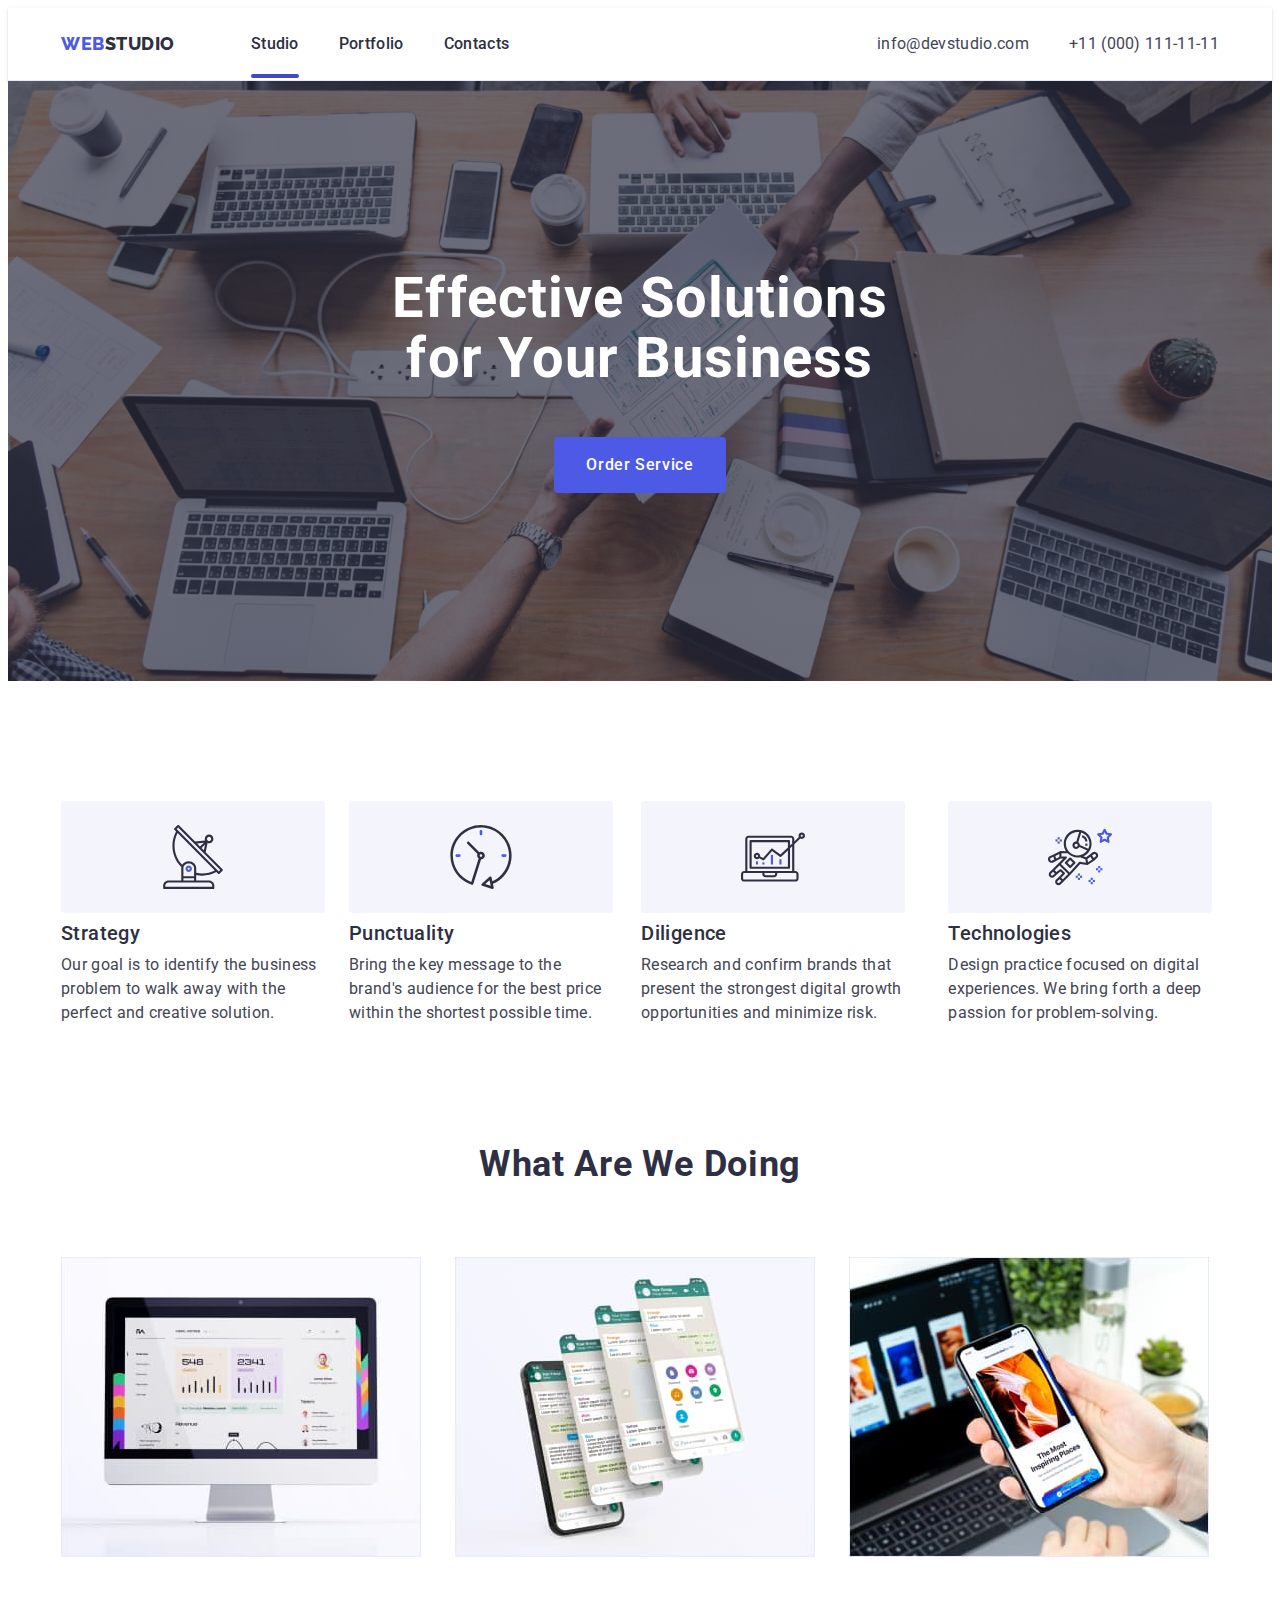
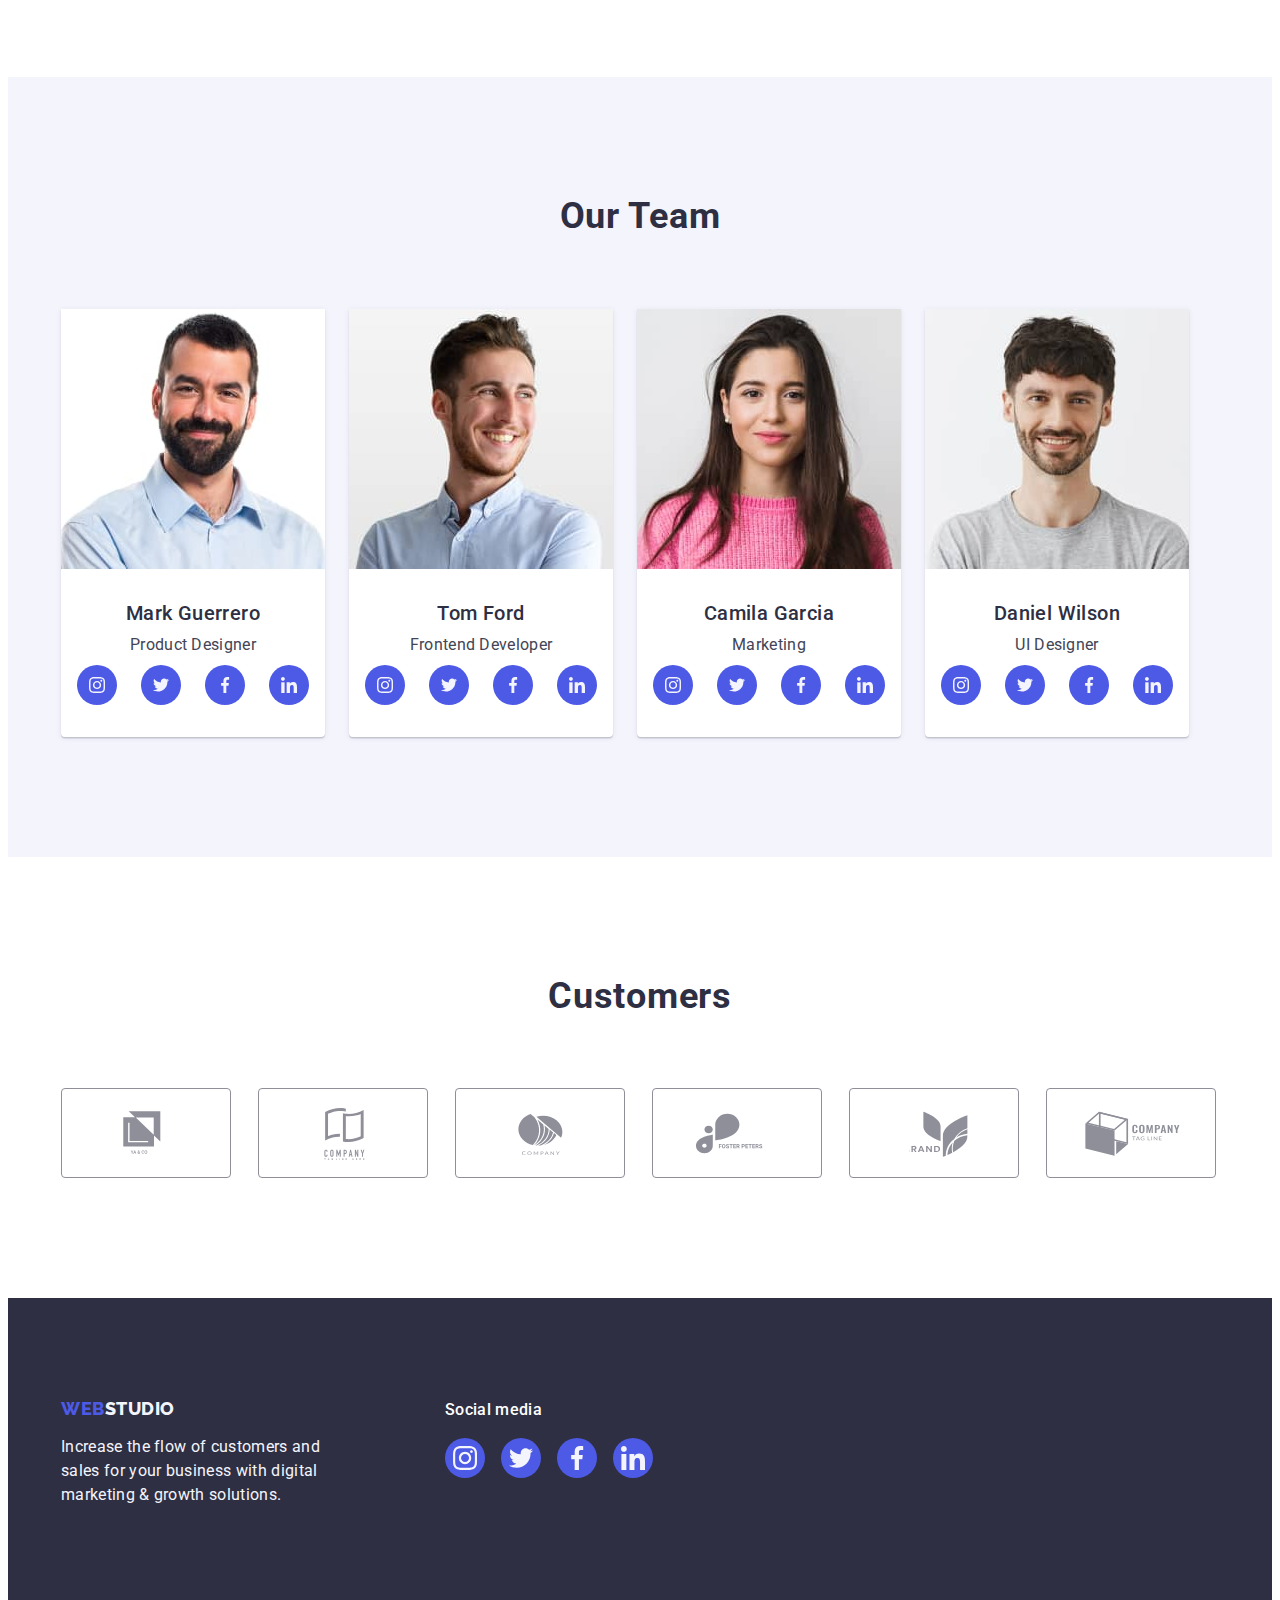
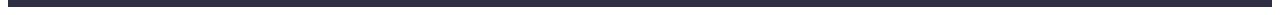
==== index.html @ 44d2c386 "HW 5" ====
<!DOCTYPE html>
<html lang="en">
  <head>
    <meta charset="UTF-8" />
    <meta http-equiv="X-UA-Compatible" content="IE=edge" />
    <meta name="viewport" content="width=device-width, initial-scale=1.0" />
    <link rel="preconnect" href="https://fonts.googleapis.com" />
    <link rel="preconnect" href="https://fonts.gstatic.com" crossorigin />
    <link
      href="https://fonts.googleapis.com/css2?family=Raleway:wght@800&family=Roboto:wght@400;500;700&display=swap"
      rel="stylesheet"
    />
    <link
      rel="stylesheet"
      href="https://cdnjs.cloudflare.com/ajax/libs/modern-normalize/1.1.0/modern-normalize.min.css"
      integrity="sha512-wpPYUAdjBVSE4KJnH1VR1HeZfpl1ub8YT/NKx4PuQ5NmX2tKuGu6U/JRp5y+Y8XG2tV+wKQpNHVUX03MfMFn9Q=="
      crossorigin="anonymous"
      referrerpolicy="no-referrer"
    />
    <link rel="stylesheet" href="./css/styles.css" />
    <title>WEBSTUDIO</title>
  </head>
  <body>
    <header class="header-border">
      <!-- Navigation block -->
      <div class="header-container container">
        <nav class="header-nav">
          <a class="logo link" href="./index.html"
            >Web<span class="studio-top link">Studio</span></a
          >
          <ul class="list">
            <li>
              <a class="nav-menu-item link current-tab" href="./index.html">Studio</a>
            </li>
            <li>
              <a class="nav-menu-item link" href="./portfolio.html"
                >Portfolio</a
              >
            </li>
            <li><a class="nav-menu-item link" href="">Contacts</a></li>
          </ul>
        </nav>
        <!-- Contacts block -->
        <address class="adr">
          <ul class="adress list">
            <li>
              <a class="mail link" href="mailto:info@devstudio.com"
                >info@devstudio.com</a
              >
            </li>
            <li>
              <a class="mail link" href="tel:+110001111111"
                >+11 (000) 111-11-11</a
              >
            </li>
          </ul>
        </address>
      </div>
    </header>
    <main>
      <!-- Hero block -->
      <section class="hero">
        <div class="container hero-container">
          <h1 class="hero-title">Effective Solutions for Your Business</h1>
          <button type="button" class="hero-button" data-modal-open>Order Service</button>
        </div>
      </section>

      <!-- About us block -->
      <section class="about">
        <div class="container">
          <h2 class="visually-hidden">About</h2>
          <ul class="list about-list">
            <li class="list-item">
              <div class="pict-about-card">
                <svg class="about-img" width="64" height="64">
                  <use href="./images/icons.svg#antenna"></use>
                </svg>
              </div>
              <div>
                <h3 class="list-text">Strategy</h3>
                <p class="paragr-one">
                  Our goal is to identify the business problem to walk away with
                  the perfect and creative solution.
                </p>
              </div>
            </li>
            <li class="list-item">
              <div class="pict-about-card">
                <svg class="about-img" width="64" height="64">
                  <use href="./images/icons.svg#clock"></use>
                </svg>
              </div>
              <div>
                <h3 class="list-text">Punctuality</h3>
                <p class="paragr-one">
                  Bring the key message to the brand's audience for the best
                  price within the shortest possible time.
                </p>
              </div>
            </li>
            <li class="list-item">
              <div class="pict-about-card">
                <svg class="about-img" width="64" height="64">
                  <use href="./images/icons.svg#diagram"></use>
                </svg>
              </div>
              <div>
                <h3 class="list-text">Diligence</h3>
                <p class="paragr-one">
                  Research and confirm brands that present the strongest digital
                  growth opportunities and minimize risk.
                </p>
              </div>
            </li>
            <li class="list-item">
              <div class="pict-about-card">
                <svg class="about-img" width="64" height="64">
                  <use href="./images/icons.svg#astronaut"></use>
                </svg>
              </div>
              <div>
                <h3 class="list-text">Technologies</h3>
                <p class="paragr-one">
                  Design practice focused on digital experiences. We bring forth
                  a deep passion for problem-solving.
                </p>
              </div>
            </li>
          </ul>
        </div>
      </section>
      <!-- What Are We Doing block -->
      <section class="what-doing-section">
        <div class="container">
          <h2 class="chapter">What are we doing</h2>
          <ul class="list what-doing-list">
            <li class="what-doing-item">
              <img
                src="./images/monitor.jpg"
                alt="monitor"
                width="360"
                height="300"
              />
            </li>
            <li class="what-doing-item">
              <img
                src="./images/phone.jpg"
                alt="phone screen"
                width="360"
                height="300"
              />
            </li>
            <li class="what-doing-item">
              <img
                src="./images/notebook.jpg"
                alt="notebook"
                width="360"
                height="300"
              />
            </li>
          </ul>
        </div>
      </section>
      <!-- Team block -->
      <section class="team">
        <div class="container">
          <h2 class="chapter">Our Team</h2>
          <ul class="list team-list">
            <li class="team-list-item">
              <img
                src="./images/mark.jpg"
                alt="Mark Guerrero - Product Designer"
                width="264"
                height="260"
              />
              <div class="empl-descr">
                <h3 class="empl-name">Mark Guerrero</h3>
                <p class="empl-position">Product Designer</p>
                <ul class="social list">
                  <li class="social-list-item">
                    <a
                      class="social-link link"
                      href="https://www.instagram.com"
                      target="blank"
                      rel="noopener noreferer"
                      aria-label="Instagram icon"
                    >
                      <svg class="social-icon" width="16" height="16">
                        <use href="./images/icons.svg#instagram"></use>
                      </svg>
                    </a>
                  </li>
                  <li class="social-list-item">
                    <a
                      class="social-link link"
                      href="https://www.twitter.com"
                      target="blank"
                      rel="noopener noreferer"
                      aria-label="Twitter icon"
                    >
                      <svg class="social-icon" width="16" height="16">
                        <use href="./images/icons.svg#twitter"></use>
                      </svg>
                    </a>
                  </li>
                  <li class="social-list-item">
                    <a
                      class="social-link link"
                      href="https://www.facebook.com"
                      target="blank"
                      rel="noopener noreferer"
                      aria-label="Facebook icon"
                    >
                      <svg class="social-icon" width="16" height="16">
                        <use href="./images/icons.svg#facebook"></use>
                      </svg>
                    </a>
                  </li>
                  <li class="social-list-item">
                    <a
                      class="social-link link"
                      href="https://www.linkedin.com"
                      target="blank"
                      rel="noopener noreferer"
                      aria-label="Linkedin icon"
                    >
                      <svg class="social-icon" width="16" height="16">
                        <use href="./images/icons.svg#linkedin"></use>
                      </svg>
                    </a>
                  </li>
                </ul>
              </div>
            </li>
            <li class="team-list-item">
              <img
                src="./images/tom.jpg"
                alt="Tom Ford - Frontend Developer"
                width="264"
                height="260"
              />
              <div class="empl-descr">
                <h3 class="empl-name">Tom Ford</h3>
                <p class="empl-position">Frontend Developer</p>
                <ul class="social list">
                  <li class="social-list-item">
                    <a
                      class="social-link link"
                      href="https://www.instagram.com"
                      target="blank"
                      rel="noopener noreferer"
                      aria-label="Instagram icon"
                    >
                      <svg class="social-icon" width="16" height="16">
                        <use href="./images/icons.svg#instagram"></use>
                      </svg>
                    </a>
                  </li>
                  <li class="social-list-item">
                    <a
                      class="social-link link"
                      href="https://www.twitter.com"
                      target="blank"
                      rel="noopener noreferer"
                      aria-label="Twitter icon"
                    >
                      <svg class="social-icon" width="16" height="16">
                        <use href="./images/icons.svg#twitter"></use>
                      </svg>
                    </a>
                  </li>
                  <li class="social-list-item">
                    <a
                      class="social-link link"
                      href="https://www.facebook.com"
                      target="blank"
                      rel="noopener noreferer"
                      aria-label="Facebook icon"
                    >
                      <svg class="social-icon" width="16" height="16">
                        <use href="./images/icons.svg#facebook"></use>
                      </svg>
                    </a>
                  </li>
                  <li class="social-list-item">
                    <a
                      class="social-link link"
                      href="https://www.linkedin.com"
                      target="blank"
                      rel="noopener noreferer"
                      aria-label="Linkedin icon"
                    >
                      <svg class="social-icon" width="16" height="16">
                        <use href="./images/icons.svg#linkedin"></use>
                      </svg>
                    </a>
                  </li>
                </ul>
              </div>
            </li>
            <li class="team-list-item">
              <img
                src="./images/camila.jpg"
                alt="Camila Garcia - Marketing"
                width="264"
                height="260"
              />
              <div class="empl-descr">
                <h3 class="empl-name">Camila Garcia</h3>
                <p class="empl-position">Marketing</p>
                <ul class="social list">
                  <li class="social-list-item">
                    <a
                      class="social-link link"
                      href="https://www.instagram.com"
                      target="blank"
                      rel="noopener noreferer"
                      aria-label="Instagram icon"
                    >
                      <svg class="social-icon" width="16" height="16">
                        <use href="./images/icons.svg#instagram"></use>
                      </svg>
                    </a>
                  </li>
                  <li class="social-list-item">
                    <a
                      class="social-link link"
                      href="https://www.twitter.com"
                      target="blank"
                      rel="noopener noreferer"
                      aria-label="Twitter icon"
                    >
                      <svg class="social-icon" width="16" height="16">
                        <use href="./images/icons.svg#twitter"></use>
                      </svg>
                    </a>
                  </li>
                  <li class="social-list-item">
                    <a
                      class="social-link link"
                      href="https://www.facebook.com"
                      target="blank"
                      rel="noopener noreferer"
                      aria-label="Facebook icon"
                    >
                      <svg class="social-icon" width="16" height="16">
                        <use href="./images/icons.svg#facebook"></use>
                      </svg>
                    </a>
                  </li>
                  <li class="social-list-item">
                    <a
                      class="social-link link"
                      href="https://www.linkedin.com"
                      target="blank"
                      rel="noopener noreferer"
                      aria-label="Linkedin icon"
                    >
                      <svg class="social-icon" width="16" height="16">
                        <use href="./images/icons.svg#linkedin"></use>
                      </svg>
                    </a>
                  </li>
                </ul>
              </div>
            </li>
            <li class="team-list-item">
              <img
                src="./images/daniel.jpg"
                alt="Daniel Wilson - UI Designer"
                width="264"
                height="260"
              />
              <div class="empl-descr">
                <h3 class="empl-name">Daniel Wilson</h3>
                <p class="empl-position">UI Designer</p>
                <ul class="social list">
                  <li class="social-list-item">
                    <a
                      class="social-link link"
                      href="https://www.instagram.com"
                      target="blank"
                      rel="noopener noreferer"
                      aria-label="Instagram icon"
                    >
                      <svg class="social-icon" width="16" height="16">
                        <use href="./images/icons.svg#instagram"></use>
                      </svg>
                    </a>
                  </li>
                  <li class="social-list-item">
                    <a
                      class="social-link link"
                      href="https://www.twitter.com"
                      target="blank"
                      rel="noopener noreferer"
                      aria-label="Twitter icon"
                    >
                      <svg class="social-icon" width="16" height="16">
                        <use href="./images/icons.svg#twitter"></use>
                      </svg>
                    </a>
                  </li>
                  <li class="social-list-item">
                    <a
                      class="social-link link"
                      href="https://www.facebook.com"
                      target="blank"
                      rel="noopener noreferer"
                      aria-label="Facebook icon"
                    >
                      <svg class="social-icon" width="16" height="16">
                        <use href="./images/icons.svg#facebook"></use>
                      </svg>
                    </a>
                  </li>
                  <li class="social-list-item">
                    <a
                      class="social-link link"
                      href="https://www.linkedin.com"
                      target="blank"
                      rel="noopener noreferer"
                      aria-label="Linkedin icon"
                    >
                      <svg class="social-icon" width="16" height="16">
                        <use href="./images/icons.svg#linkedin"></use>
                      </svg>
                    </a>
                  </li>
                </ul>
              </div>
            </li>
          </ul>
        </div>
      </section>
      <section class="customers">
        <div class="container">
          <h2 class="chapter cust-title">Customers</h2>
          <ul class="clients-list list">
            <li class="clients-item">
              <a class="client-link" href="">
                <svg class="customer-icon" width="104" height="56">
                  <use
                    href="./images/icons.svg#Logo"
                    width="104"
                    height="56"
                  ></use>
                </svg>
              </a>
            </li>
            <li class="clients-item">
              <a class="client-link" href="">
                <svg class="customer-icon" width="104" height="56">
                  <use
                    href="./images/icons.svg#Logo-1"
                    width="104"
                    height="56"
                  ></use>
                </svg>
              </a>
            </li>
            <li class="clients-item">
              <a class="client-link" href="">
                <svg class="customer-icon" width="104" height="56">
                  <use
                    href="./images/icons.svg#Logo-2"
                    width="104"
                    height="56"
                  ></use>
                </svg>
              </a>
            </li>
            <li class="clients-item">
              <a class="client-link" href="">
                <svg class="customer-icon" width="104" height="56">
                  <use
                    href="./images/icons.svg#Logo-3"
                    width="104"
                    height="56"
                  ></use>
                </svg>
              </a>
            </li>
            <li class="clients-item">
              <a class="client-link" href="">
                <svg class="customer-icon" width="104" height="56">
                  <use
                    href="./images/icons.svg#Logo-4"
                    width="104"
                    height="56"
                  ></use>
                </svg>
              </a>
            </li>
            <li class="clients-item">
              <a class="client-link" href="">
                <svg class="customer-icon" width="104" height="56">
                  <use
                    href="./images/icons.svg#Logo-5"
                    width="104"
                    height="56"
                  ></use>
                </svg>
              </a>
            </li>
          </ul>
        </div>
      </section>
    </main>
    <!-- Footer block -->
    <footer class="footer">
      <div class="footer-cont container">
        <div class="footer-one">
          <a class="footer-logo link" href="./index.html"
            >Web<span class="studio-bottom">Studio</span></a
          >
          <p class="footer-text">
            Increase the flow of customers and sales for your business with
            digital marketing & growth solutions.
          </p>
        </div>
        <div class="footer-two">
          <p class="soc-media">Social media</p>
          <ul class="soc-list list">
            <li class="soc-list-item">
              <a
                class="footer-social-link"
                href="https://www.instagram.com"
                target="blank"
                rel="noopener noreferer"
                aria-label="Instagram icon"
              >
                <svg class="footer-social-icon" width="24" height="24">
                  <use href="./images/icons.svg#instagram"></use>
                </svg>
              </a>
            </li>
            <li class="soc-list-item">
              <a
                class="footer-social-link"
                href="https://www.twitter.com"
                target="blank"
                rel="noopener noreferer"
                aria-label="Twitter icon"
              >
                <svg class="footer-social-icon" width="24" height="24">
                  <use href="./images/icons.svg#twitter"></use>
                </svg>
              </a>
            </li>
            <li class="soc-list-item">
              <a
                class="footer-social-link"
                href="https://www.facebook.com"
                target="blank"
                rel="noopener noreferer"
                aria-label="Facebook icon"
              >
                <svg class="footer-social-icon" width="24" height="24">
                  <use href="./images/icons.svg#facebook"></use>
                </svg>
              </a>
            </li>
            <li class="soc-list-item">
              <a
                class="footer-social-link"
                href="https://www.linkedin.com"
                target="blank"
                rel="noopener noreferer"
                aria-label="Linkedin icon"
              >
                <svg class="footer-social-icon" width="24" height="24">
                  <use href="./images/icons.svg#linkedin"></use>
                </svg>
              </a>
            </li>
          </ul>
        </div>
      </div>
    </footer>
    <div class="backdrop is-hidden" data-modal>
      <div class="modal">
        <button class="btnmodal" type="button" data-modal-close>
          <svg class="modal-close" width="8" height="8">
            <use href="./images/icons.svg#close-btn"></use>
          </svg>
        </button>
      </div>
    </div>
    <script src="./js/modal.js"></script>
  </body>
</html>
---- css/styles.css ----
/* Root block */
:root {
  --backgr-color: #ffffff;
  --link-color: #4d5ae5;
  --hover-color: #404bbf;
  --logo-color: #4d5ae5;
  --studio-color: #2e2f42;
  --text-color: #434455;
  --filter-button-color: #e7e9fc;
  --svg-card: #F4F4FD;
  --footer-link-action: #31D0AA;
  --overlay-anim: 250ms cubic-bezier(0.4, 0, 0.2, 1);
  --hovertime: 250ms;
}

h1,
h2,
h3,
h4,
h5,
h6,
p {
  margin: 0;
}

ul,
ol {
  margin: 0;
}

img {
  display: block;
  max-width: 100%;
  height: auto;
}

body {
  font-family: "Roboto", sans-serif;
  color: #434455;
  background-color: var(--backgr-color);
}

button {
  background-color: var(link-color);
  color: var(backgr-color);
  font-weight: 500;
}

button:hover {
  background-color: var(--hover-color);
transition: var(--hovertime);
}

button:focus {
  background-color: var(--hover-color);
  transition: var(--hovertime);
}

a {
  color: #2e2f42;
  text-decoration: none;
  transition: var(--hovertime);
}

/* 
========================
MAIN BLOCK
========================
 */

.container {
  width: 1158px;
  margin-left: auto;
  margin-right: auto;
  padding-left: 15px;
  padding-right: 15px;
  align-items: center;
}

.list {
  padding: 0;
  list-style: none;
  display: flex;
  gap: 40px;
}

.logo {
  display: inline-block;
  margin-right: 76px;
  font-family: "Raleway", sans-serif;
  font-weight: 800;
  font-size: 18px;
  line-height: 1.17;
  letter-spacing: 0.03em;
  text-transform: uppercase;
  color: var(--logo-color);
}

.link {
  text-decoration: none;
}

.current-tab {
  position: relative;
  color: var(--hover-color);
}

.current-tab::after {
  display: block;
  position: absolute;
  content: '';
  width: 100%;
  height: 4px;
  border-radius: 2px;
  bottom: -1px;
  background-color: var(--hover-color);
}

/* 
========================
HEADER BLOCK
========================
 */

.studio-top {
  color: var(--studio-color);
}

.studio-bottom {
  color: #f4f4fd;
}

.nav-menu-item {
  font-weight: 500;
  font-size: 16px;
  line-height: 1.5;
  letter-spacing: 0.02em;
  color: var(--studio-color);
  padding: 24px 0;
}

.nav-menu-item:hover {
  color: var(--hover-color);
}

.nav-menu-item:focus {
  color: var(--hover-color);
}

.mail {
  font-size: 16px;
  line-height: 1.5;
  letter-spacing: 0.02em;
  color: var(--text-color);
}

.mail:hover {
  color: var(--hover-color);
}

.adr {
  font-style: normal;
  gap: 40px;
  margin-left: auto;
  align-items: center;
  display: flex;
}

.adress {
  font-style: normal;
}

.header-border {
  box-shadow: 0px 2px 1px rgba(46, 47, 66, 0.08), 0px 1px 1px rgba(46, 47, 66, 0.16), 0px 1px 6px rgba(46, 47, 66, 0.08);
  border-bottom: 1px solid #e7e9fc;
}

.header-container {
  display: flex;
  align-items: center;
  height: 72px;
}

.header-nav {
  display: flex;
  align-items: center;
}

/* 
========================
HERO BLOCK
========================
 */

.hero {
  margin-left: auto;
  margin-right: auto;
  background-color: var(--studio-color);
  max-width: 1440px;
  font-weight: 700;
  text-align: center;
  letter-spacing: 0.02em;
  padding: 188px 0;
  background-image: linear-gradient(rgba(46, 47, 66, 0.7), rgba(46, 47, 66, 0.7)), url(../images/img-name.jpeg);
  background-repeat: no-repeat;
  background-size: cover;
  background-position: center;
}

.hero-title {
  font-size: 56px;
  line-height: 1.07;
  letter-spacing: 0.02em;
  color: #ffffff;
  max-width: 496px;
  margin-left: auto;
  margin-right: auto;
}

.hero-button {
  display: block;
  margin-left: auto;
  margin-right: auto;
  min-width: 169px;
  height: 56px;
  border: none;
  background-color: #4d5ae5;
  font-family: inherit;
  font-size: 16px;
  line-height: 1.5;
  letter-spacing: 0.04em;
  color: #ffffff;
  cursor: pointer;
  margin-top: 48px;
  padding: 16px 32px;
  border-radius: 4px;
  border-color: #4d5ae5;
}

/* 
========================
ABOUT BLOCK
========================
 */

.about {
  padding: 120px 0;
}

.visually-hidden {
  position: absolute;
  width: 1px;
  height: 1px;
  margin: -1px;
  border: 0;
  padding: 0;
  white-space: nowrap;
  clip-path: inset(100%);
  clip: rect(0 0 0 0);
  overflow: hidden;
}

.about-list {
  gap: 24px;
}

/* 
========================
WHAT ARE WE DOING BLOCK
========================
 */

.what-doing-item {
  width: calc((100% - 48px) / 3);
}

.list-item {
  width: calc((100%-3*24px)/4);
}

.list-item-description {
  margin-bottom: 8px;
  font-weight: 500;
  font-size: 20px;
  line-height: 1.2;
  color: var(--studio-color);
  letter-spacing: 0.02em;
}

.list-text {
  margin: 8px 0;
  font-weight: 500;
  font-size: 20px;
  line-height: 1.2;
  letter-spacing: 0.02em;
  color: var(--studio-color);
}

.paragr-one {
  font-size: 16px;
  line-height: 1.5;
  letter-spacing: 0.02em;
  color: var(--text-color);
}

.what-doing-section {
  padding-bottom: 120px;
}

.pict-about-card {
  display: flex;
  align-items: center;
  justify-content: center;
  width: 264px;
  height: 112px;
  background-color: var(--svg-card);
  border-radius: 4px;
  margin-bottom: 8px;
}

.what-doing-list {
  gap: 24px;
}

.chapter {
  line-height: 1.11;
  margin-bottom: 72px;
  font-size: 36px;
  text-align: center;
  letter-spacing: 0.02em;
  text-transform: capitalize;
  color: var(--studio-color);
}

/* 
========================
TEAM BLOCK
========================
 */

.team {
  background-color: #f4f4fd;
  padding-top: 120px;
  padding-bottom: 120px;
}

.team-list {
  gap: 24px;
}

.team-list-item {
  width: calc((100%-72px)/4);
  background-color: #FFFFFF;
  border-radius: 0 0 4px 4px;
  box-shadow: 0px 1px 6px rgba(46, 47, 66, 0.08), 0px 1px 1px rgba(46, 47, 66, 0.16), 0px 2px 1px rgba(46, 47, 66, 0.08);
}

.empl-name {
  margin-bottom: 8px;
  color: var(--studio-color);
  font-style: normal;
  font-weight: 500;
  font-size: 20px;
  text-align: center;
  letter-spacing: 0.02em;
  line-height: 1.2;
}

.empl-position {
  font-size: 16px;
  line-height: 1.5;
  letter-spacing: 0.02em;
  color: var(--text-color);
  margin-bottom: 8px;
}

.empl-descr {
  padding: 32px 0;
  text-align: center;
}

.social {
  display: flex;
  align-items: center;
  justify-content: center;
  gap: 24px;
}

.social-link {
  display: flex;
  justify-content: center;
  align-items: center;
  width: 40px;
  height: 40px;
  background-color: var(--link-color);
  border-color: var(--link-color);
  border-radius: 50%;
}

.social-link:hover {
  background-color: var(--hover-color);
}

.social-link:focus {
  background-color: var(--hover-color);
}

.social-icon {
  fill: #f4f4fd;
}

/* 
========================
CLIENTS BLOCK
========================
 */

.customers {
  padding: 120px 0;
}

.cust-title {
  line-height: 1.1;
}

.clients-list {
  display: flex;
  gap: 24px;
}

.clients-item {
  width: calc((100% - 120px) / 6);
}

.client-link {
  display: flex;
  align-items: center;
  justify-content: center;
  gap: 24px;
  color: #8E8F99;
  width: 168px;
  height: 88px;
  border: 1px solid #8E8F99;
  border-radius: 4px;
}

.client-link:hover,
.client-link:focus {
  color: var(--hover-color);
  border-color: var(--hover-color);
}

.customer-icon {
  fill: currentColor;
  width: 104px;
  height: 56px;
}

.customer-icon:hover,
.customer-icon:focus {
  fill: var(--hover-color);
}

/* 
========================
PORTFOLIO BLOCK
========================
 */

.gallery {
  padding: 96px 0 120px;
}

.gallery-list {
  display: flex;
  justify-content: center;
  flex-wrap: wrap;
  column-gap: 24px;
  row-gap: 48px;
}

.project-card {
  width: calc((100% - 48px) / 3);
  padding-top: 0;
}

.project-card:hover,
.project-card:focus {
  box-shadow: 0px 1px 6px rgba(46, 47, 66, 0.08), 0px 1px 1px rgba(46, 47, 66, 0.16), 0px 2px 1px rgba(46, 47, 66, 0.08);
}

.project-card:hover .overlay {
  transform: translate(0, 0);
}

.project-card:focus .overlay {
transform: translate(0, 0);
}

.card-link {
  display: block;
}

.card-link:hover,
.card-link:focus {
  box-shadow: 0px 1px 6px rgba(46, 47, 66, 0.08), 0px 1px 1px rgba(46, 47, 66, 0.16), 0px 2px 1px rgba(46, 47, 66, 0.08);
}

.card-content {
  padding: 32px 16px;
  border: 1px solid #e7e9fc;
  border-top: none;
}

.filter-list {
  display: flex;
  margin-left: auto;
  margin-right: auto;
  margin-bottom: 72px;
  gap: 24px;
  justify-content: center;
}

.filter-button {
  display: block;
  max-height: 48px;
  font-family: "Roboto", sans-serif;
  font-weight: 500;
  font-size: 16px;
  line-height: 1.5;
  letter-spacing: 0.04em;
  color: var(--link-color);
  background-color: var(--filter-button-color);
  cursor: pointer;
  border: 1px solid var(--filter-button-color);
  padding: 12px 24px;
  border-radius: 4px;
  transition: color var(--overlay-anim), background-color var(--overlay-anim), border var(--overlay-anim), box-shadow var(--overlay-anim);
}

.filter-button:hover,
.filter-button:focus {
  color: var(--backgr-color);
  background-color: var(--hover-color);
  border: 1px solid transparent;
  box-shadow: 0px 3px 1px rgba(0, 0, 0, 0.1), 0px 2px 1px rgba(0, 0, 0, 0.08), 0px 2px 2px rgba(0, 0, 0, 0.12);
}

.overl-container {
  position: relative;
  overflow: hidden;
}

.overlay {
  position: absolute;
  font-style: normal;
  font-weight: 400;
  font-size: 16px;
  line-height: 24px;
  letter-spacing: 0.02em;
  color: var(--svg-card);
  background-color: var(--link-color);
  padding-top: 40px;
  padding-left: 32px;
  padding-right: 32px;
  top: 0;
  left: 0;
  height: 100%;
  overflow: auto;
  transform: translate(0, 100%);
  transition: transform var(--overlay-anim);      
}

.paragraph {
  font-size: 16px;
  line-height: 1.5;
  letter-spacing: 0.02em;
  color: var(--text-color);
}


/* 
========================
FOOTER BLOCK
========================
 */

.footer {
  background-color: var(--studio-color);
  padding: 100px 0;
}

.footer-cont {
  display: flex;
  align-items: baseline;
}

.footer-text {
  width: 264px;
  color: #F4F4FD;
  font-style: normal;
  font-weight: 400;
  font-size: 16px;
  line-height: 1.5;
  letter-spacing: 0.02em;
}

.footer-logo {
  display: inline-block;
  font-family: "Raleway", sans-serif;
  font-weight: 800;
  font-size: 18px;
  line-height: 1.17;
  letter-spacing: 0.03em;
  text-transform: uppercase;
  color: var(--logo-color);
  margin-bottom: 16px;
}

.footer-one {
  max-width: 264px;
  margin-right: 120px;
}

.footer-two {
  display: block;
  padding: 0;
}

.soc-list {
  align-items: center;
  gap: 16px;
}

.soc-media {
  font-weight: 500;
  line-height: 1.5;

  letter-spacing: 0.02em;

  color: var(--backgr-color);
  margin-bottom: 16px;
}

.footer-social-link {
  display: flex;
  justify-content: center;
  align-items: center;
  width: 40px;
  height: 40px;
  background-color: var(--link-color);
  border-color: var(--link-color);
  border-radius: 50%;
}

.footer-social-link:hover {
  background-color: var(--footer-link-action);
}

.footer-social-link:focus {
  background-color: var(--footer-link-action);
}

.footer-social-icon {
  fill: #f4f4fd;
}


/* ======================================================================================================================================================================== */





.backdrop {
  position: fixed;
  top: 0;
  left: 0;
  z-index: 100;
  width: 100%;
  height: 100%;
  background-color: rgba(46, 47, 66, 0.4);
  transition: opacity var(--overlay-anim), visibility var(--overlay-anim);
}
.backdrop.is-hidden {
  opacity: 0;
  visibility: hidden;
  pointer-events: none;
}


.modal {
  position: absolute;
      width: 408px;
      min-height: 576px;
      top: 50%;
      left: 50%;
      transform: translate(-50%, -50%);
      background: #FCFCFC;
      box-shadow: 0px 1px 1px rgba(0, 0, 0, 0.14), 0px 1px 3px rgba(0, 0, 0, 0.12), 0px 2px 1px rgba(0, 0, 0, 0.2);
      border-radius: 4px;
}

.btnmodal {
  display: flex;
  position: absolute;
  top: 24px;
  right: 24px;
  justify-content: center;
  align-items: center;
  background-color: #E7E9FC;
  border: 1px solid rgba(0, 0, 0, 0.1);
  width: 24px;
  height: 24px;
  border-radius: 50%;
  padding: 0;
  transition: background-color var(--overlay-anim);
  
}
.modal-close {
  transition: fill var(--overlay-anim);
}
.btnmodal:hover, 
.btnmodal:focus {
  background-color: var(--hover-color);
  fill: var(--backgr-color);
}
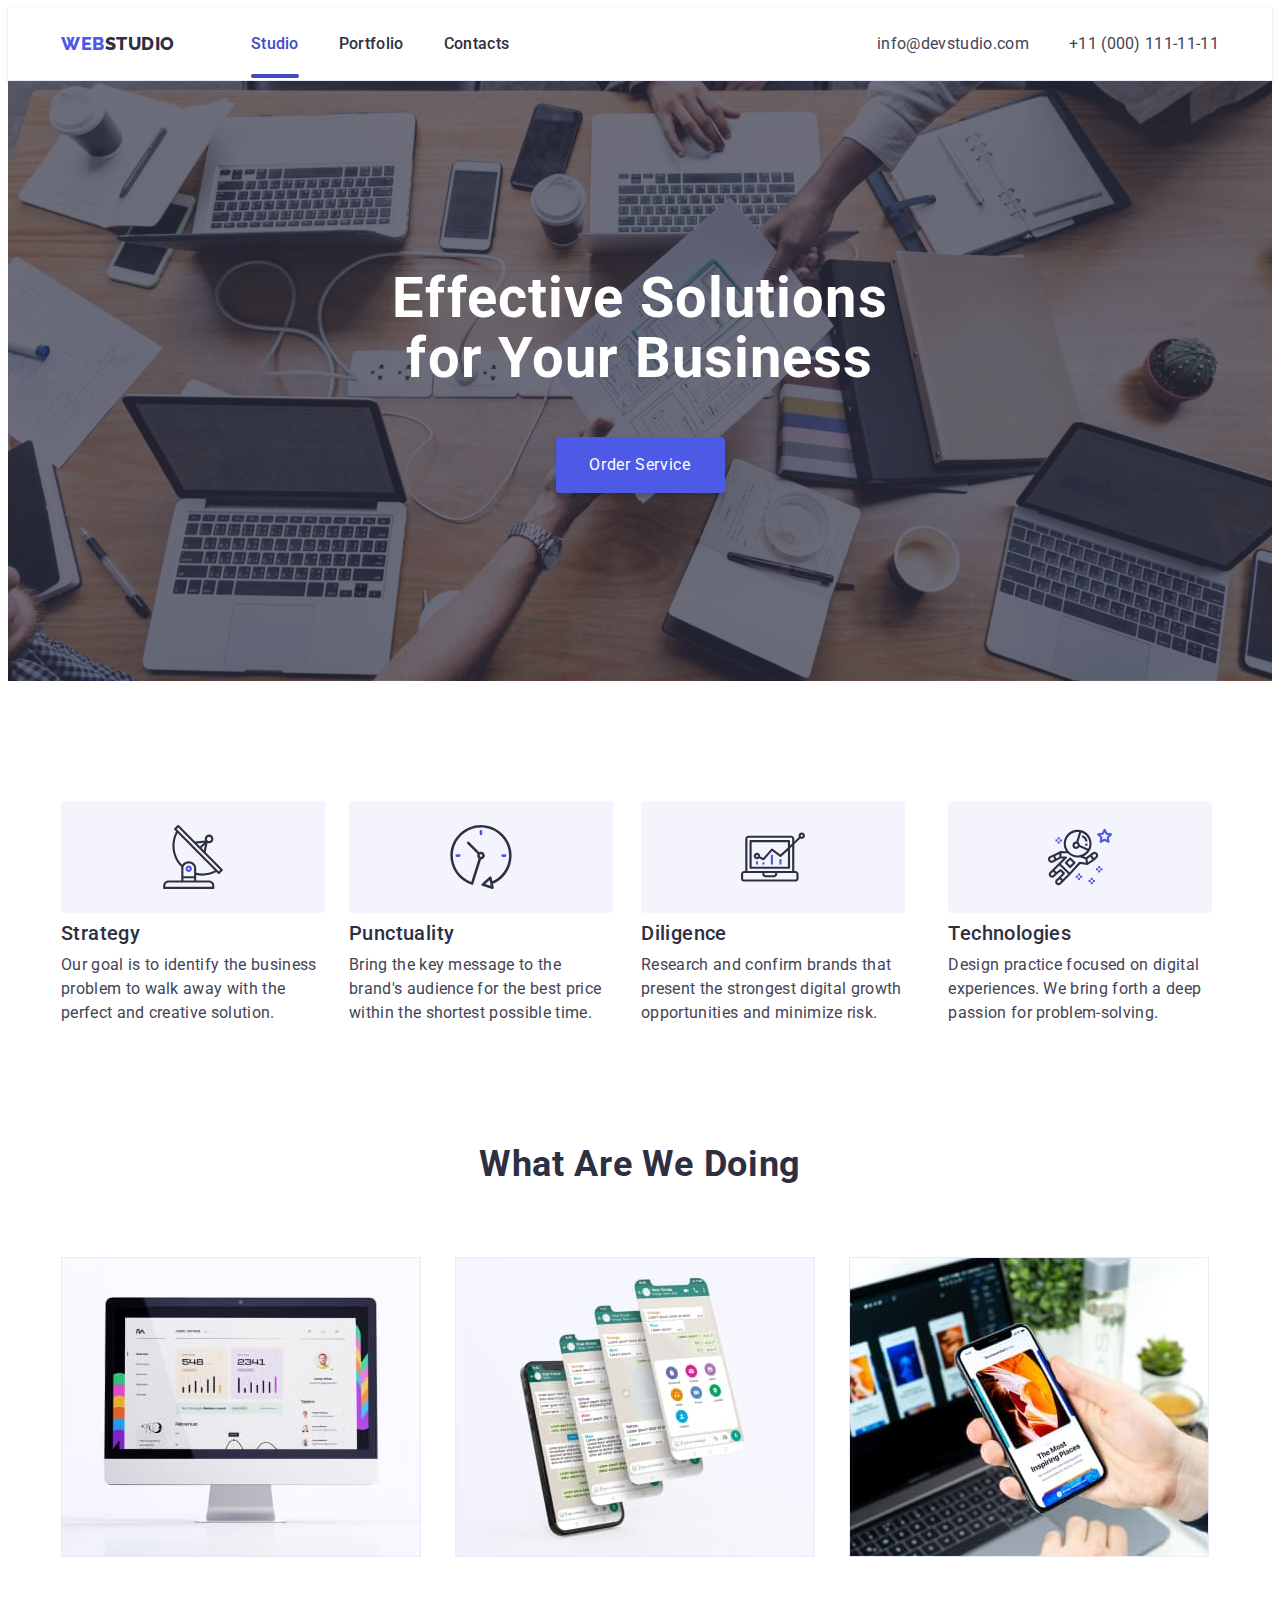
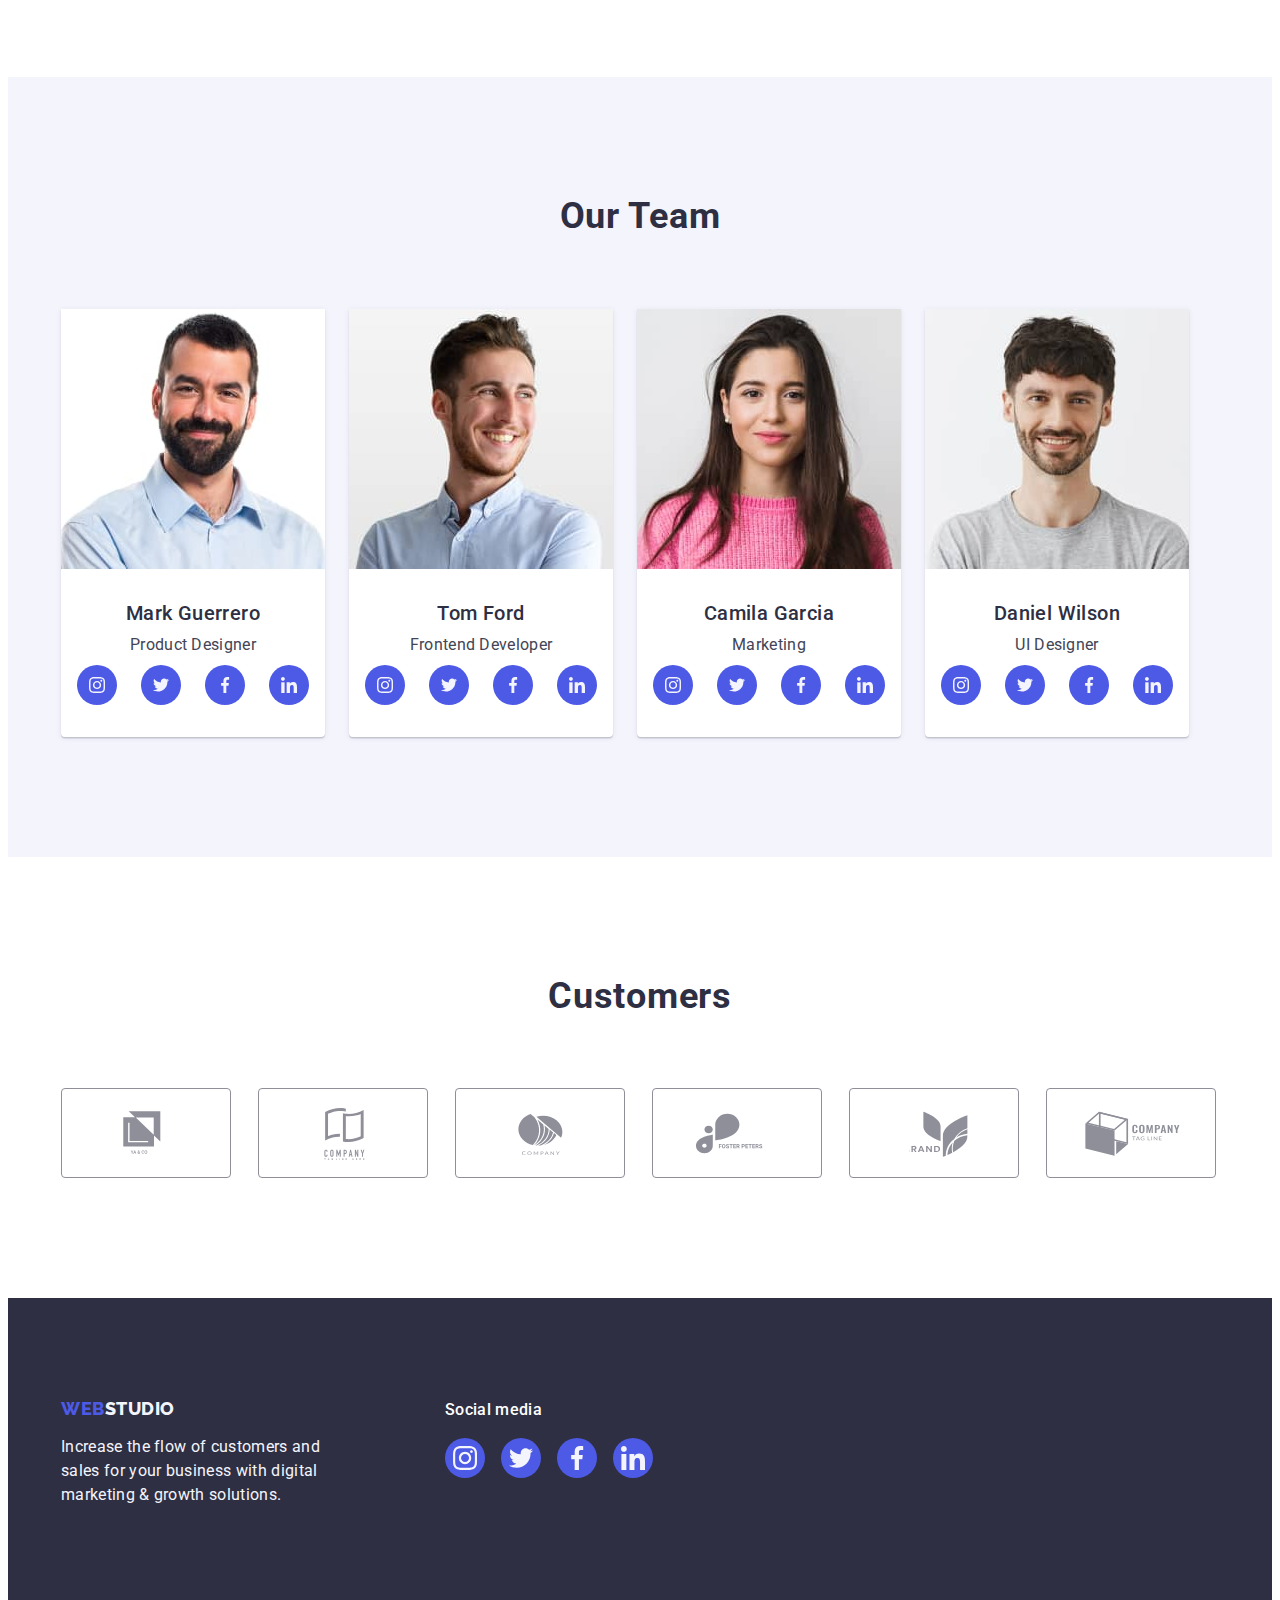
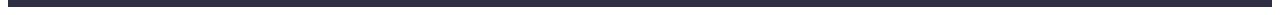
==== commit 1e7b75f6: "HW 5" ====
--- a/index.html
+++ b/index.html
@@ -30,12 +30,14 @@
           >
           <ul class="list">
             <li>
-              <a class="nav-menu-item link current-tab" href="./index.html">Studio</a>
+              <a class="current-tab nav-menu-item link" href="./index.html"
+                >Studio</a
+              >
             </li>
             <li>
-              <a class="nav-menu-item link" href="./portfolio.html"
-                >Portfolio</a
-              >
+              <a class="nav-menu-item link" href="./portfolio.html">
+                Portfolio
+              </a>
             </li>
             <li><a class="nav-menu-item link" href="">Contacts</a></li>
           </ul>
@@ -62,7 +64,9 @@
       <section class="hero">
         <div class="container hero-container">
           <h1 class="hero-title">Effective Solutions for Your Business</h1>
-          <button type="button" class="hero-button" data-modal-open>Order Service</button>
+          <button class="hero-button" type="button" data-modal-open>
+            Order Service
+          </button>
         </div>
       </section>
 
--- a/css/styles.css
+++ b/css/styles.css
@@ -41,25 +41,23 @@
 }
 
 button {
-  background-color: var(link-color);
-  color: var(backgr-color);
-  font-weight: 500;
+cursor: pointer;
 }
 
 button:hover {
   background-color: var(--hover-color);
-transition: var(--hovertime);
+  transition: color 250ms cubic-bezier(0.4, 0, 0.2, 1);
 }
 
 button:focus {
   background-color: var(--hover-color);
-  transition: var(--hovertime);
+  transition: color 250ms cubic-bezier(0.4, 0, 0.2, 1);
 }
 
 a {
   color: #2e2f42;
   text-decoration: none;
-  transition: var(--hovertime);
+  /* transition: var(--hovertime); */
 }
 
 /* 
@@ -100,9 +98,41 @@
   text-decoration: none;
 }
 
+/* 
+========================
+HEADER BLOCK
+========================
+ */
+
+.studio-top {
+  color: var(--studio-color);
+}
+
+.studio-bottom {
+  color: #f4f4fd;
+}
+
+.nav-menu-item {
+  font-weight: 500;
+  font-size: 16px;
+  line-height: 1.5;
+  letter-spacing: 0.02em;
+  color: var(--studio-color);
+  padding: 24px 0;
+  transition: color 250ms cubic-bezier(0.4, 0, 0.2, 1);
+}
+
+.nav-menu-item:hover {
+  color: var(--hover-color);
+}
+
+.nav-menu-item:focus {
+  color: var(--hover-color);
+}
+
 .current-tab {
   position: relative;
-  color: var(--hover-color);
+  color: #404bbf;
 }
 
 .current-tab::after {
@@ -113,38 +143,7 @@
   height: 4px;
   border-radius: 2px;
   bottom: -1px;
-  background-color: var(--hover-color);
-}
-
-/* 
-========================
-HEADER BLOCK
-========================
- */
-
-.studio-top {
-  color: var(--studio-color);
-}
-
-.studio-bottom {
-  color: #f4f4fd;
-}
-
-.nav-menu-item {
-  font-weight: 500;
-  font-size: 16px;
-  line-height: 1.5;
-  letter-spacing: 0.02em;
-  color: var(--studio-color);
-  padding: 24px 0;
-}
-
-.nav-menu-item:hover {
-  color: var(--hover-color);
-}
-
-.nav-menu-item:focus {
-  color: var(--hover-color);
+  background-color: #404bbf;
 }
 
 .mail {
@@ -152,6 +151,7 @@
   line-height: 1.5;
   letter-spacing: 0.02em;
   color: var(--text-color);
+  transition: color 250ms cubic-bezier(0.4, 0, 0.2, 1);
 }
 
 .mail:hover {
@@ -224,6 +224,8 @@
   min-width: 169px;
   height: 56px;
   border: none;
+  border-color: #4d5ae5;
+  box-shadow: 0px 4px 4px rgba(0, 0, 0, 0.15);
   background-color: #4d5ae5;
   font-family: inherit;
   font-size: 16px;
@@ -234,7 +236,12 @@
   margin-top: 48px;
   padding: 16px 32px;
   border-radius: 4px;
-  border-color: #4d5ae5;
+  transition: color 250ms cubic-bezier(0.4, 0, 0.2, 1);
+}
+
+.hero-button:hover,
+.hero-button:focus {
+  background-color: #404BBF;
 }
 
 /* 
@@ -385,6 +392,10 @@
   justify-content: center;
   gap: 24px;
 }
+/* 
+.social-list-item {
+ 
+} */
 
 .social-link {
   display: flex;
@@ -395,6 +406,7 @@
   background-color: var(--link-color);
   border-color: var(--link-color);
   border-radius: 50%;
+  transition: color 250ms cubic-bezier(0.4, 0, 0.2, 1);
 }
 
 .social-link:hover {
@@ -442,6 +454,7 @@
   height: 88px;
   border: 1px solid #8E8F99;
   border-radius: 4px;
+  transition: border-color 250ms cubic-bezier(0.4, 0, 0.2, 1), color 250ms cubic-bezier(0.4, 0, 0.2, 1);
 }
 
 .client-link:hover,
@@ -489,21 +502,26 @@
   box-shadow: 0px 1px 6px rgba(46, 47, 66, 0.08), 0px 1px 1px rgba(46, 47, 66, 0.16), 0px 2px 1px rgba(46, 47, 66, 0.08);
 }
 
-.project-card:hover .overlay {
-  transform: translate(0, 0);
-}
-
-.project-card:focus .overlay {
-transform: translate(0, 0);
-}
-
 .card-link {
   display: block;
-}
-
-.card-link:hover,
+  box-shadow: 0px 1px 6px rgba(46, 47, 66, 0.08), 0px 1px 1px rgba(46, 47, 66, 0.16), 0px 2px 1px rgba(46, 47, 66, 0.08);
+  transition: box-shadow 250ms cubic-bezier(0.4, 0, 0.2, 1);
+}
+
+.card-link:hover {
+  box-shadow: 0px 1px 6px rgba(46, 47, 66, 0.08), 0px 1px 1px rgba(46, 47, 66, 0.16), 0px 2px 1px rgba(46, 47, 66, 0.08);
+}
+
 .card-link:focus {
   box-shadow: 0px 1px 6px rgba(46, 47, 66, 0.08), 0px 1px 1px rgba(46, 47, 66, 0.16), 0px 2px 1px rgba(46, 47, 66, 0.08);
+}
+
+.card-link:hover .overlay {
+  transform: translate(0, 0);
+}
+
+.card-link:focus .overlay {
+  transform: translate(0, 0);
 }
 
 .card-content {
@@ -520,6 +538,9 @@
   gap: 24px;
   justify-content: center;
 }
+/* 
+.filter-list-item {
+} */
 
 .filter-button {
   display: block;
@@ -535,7 +556,12 @@
   border: 1px solid var(--filter-button-color);
   padding: 12px 24px;
   border-radius: 4px;
-  transition: color var(--overlay-anim), background-color var(--overlay-anim), border var(--overlay-anim), box-shadow var(--overlay-anim);
+
+  transition: color 250ms cubic-bezier(0.4, 0, 0.2, 1),
+  background-color 250ms cubic-bezier(0.4, 0, 0.2, 1),
+  border-color 250ms cubic-bezier(0.4, 0, 0.2, 1),
+  box-shadow 250ms cubic-bezier(0.4, 0, 0.2, 1);
+
 }
 
 .filter-button:hover,
@@ -560,15 +586,13 @@
   letter-spacing: 0.02em;
   color: var(--svg-card);
   background-color: var(--link-color);
-  padding-top: 40px;
-  padding-left: 32px;
-  padding-right: 32px;
+  padding: 40px 32px;
   top: 0;
   left: 0;
   height: 100%;
   overflow: auto;
   transform: translate(0, 100%);
-  transition: transform var(--overlay-anim);      
+  transition: transform var(--overlay-anim);
 }
 
 .paragraph {
@@ -651,6 +675,7 @@
   background-color: var(--link-color);
   border-color: var(--link-color);
   border-radius: 50%;
+  transition: background-color 250ms cubic-bezier(0.4, 0, 0.2, 1);
 }
 
 .footer-social-link:hover {
@@ -665,12 +690,11 @@
   fill: #f4f4fd;
 }
 
-
-/* ======================================================================================================================================================================== */
-
-
-
-
+/* 
+========================
+MODAL BLOCK
+========================
+ */
 
 .backdrop {
   position: fixed;
@@ -682,23 +706,24 @@
   background-color: rgba(46, 47, 66, 0.4);
   transition: opacity var(--overlay-anim), visibility var(--overlay-anim);
 }
+
 .backdrop.is-hidden {
   opacity: 0;
   visibility: hidden;
   pointer-events: none;
 }
 
-
 .modal {
   position: absolute;
-      width: 408px;
-      min-height: 576px;
-      top: 50%;
-      left: 50%;
-      transform: translate(-50%, -50%);
-      background: #FCFCFC;
-      box-shadow: 0px 1px 1px rgba(0, 0, 0, 0.14), 0px 1px 3px rgba(0, 0, 0, 0.12), 0px 2px 1px rgba(0, 0, 0, 0.2);
-      border-radius: 4px;
+  width: 408px;
+  min-height: 576px;
+  top: 50%;
+  left: 50%;
+  transform: translate(-50%, -50%);
+  background: #FCFCFC;
+  box-shadow: 0px 1px 1px rgba(0, 0, 0, 0.14), 0px 1px 3px rgba(0, 0, 0, 0.12), 0px 2px 1px rgba(0, 0, 0, 0.2);
+  border-radius: 4px;
+  transition: transform 250ms cubic-bezier(0.4, 0, 0.2, 1);
 }
 
 .btnmodal {
@@ -713,15 +738,19 @@
   width: 24px;
   height: 24px;
   border-radius: 50%;
+  cursor: pointer;
   padding: 0;
-  transition: background-color var(--overlay-anim);
-  
-}
+  transition: background-color 250ms cubic-bezier(0.4, 0, 0.2, 1), border 250ms cubic-bezier(0.4, 0, 0.2, 1);
+
+}
+
 .modal-close {
   transition: fill var(--overlay-anim);
 }
-.btnmodal:hover, 
+
+.btnmodal:hover,
 .btnmodal:focus {
   background-color: var(--hover-color);
   fill: var(--backgr-color);
-}
+  border: none;
+}